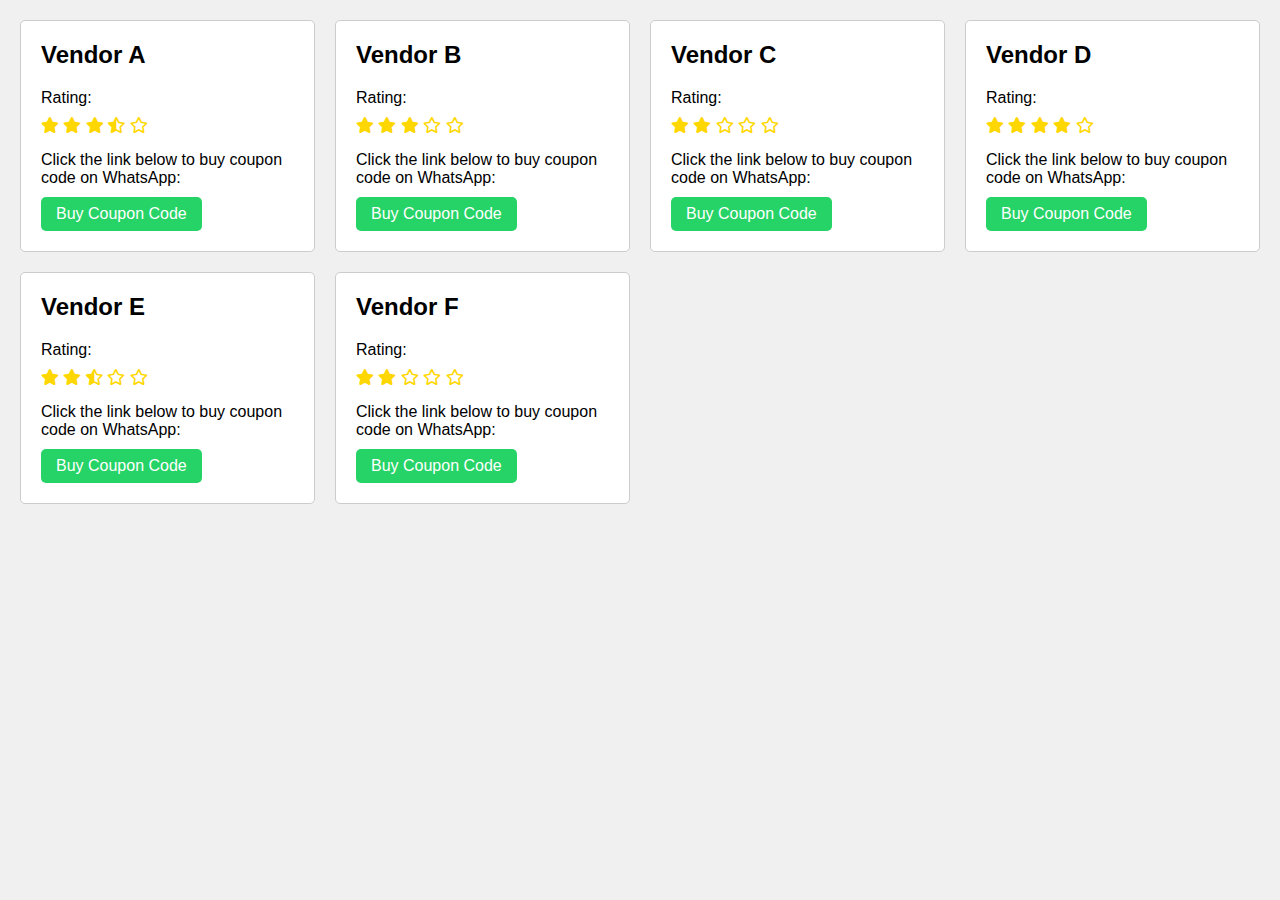
==== buycode.html @ 16d7a386 "hi" ====
<!DOCTYPE html>
<html lang="en">
<head>
<meta charset="UTF-8">
<meta name="viewport" content="width=device-width, initial-scale=1.0">
<title>Coupon Codes</title>
<link rel="stylesheet" href="https://cdnjs.cloudflare.com/ajax/libs/font-awesome/5.15.4/css/all.min.css">
<style>
  /* CSS Styles */
  body {
    font-family: Arial, sans-serif;
    background-color: #f0f0f0;
    margin: 0;
    padding: 20px;
  }
  .vendors-container {
    display: grid;
    grid-template-columns: repeat(auto-fit, minmax(250px, 1fr));
    gap: 20px;
  }
  .vendor {
    background-color: #fff;
    border: 1px solid #ccc;
    border-radius: 5px;
    padding: 20px;
  }
  .vendor h2 {
    margin-top: 0;
  }
  .vendor p {
    margin-bottom: 10px;
  }
  .whatsapp-link {
    display: inline-block;
    background-color: #25D366;
    color: #fff;
    padding: 8px 15px;
    text-decoration: none;
    border-radius: 5px;
  }
  .rating {
    margin-bottom: 10px;
  }
  .stars i {
    color: gold;
  }

  /* Responsive styles */
  @media (max-width: 768px) {
    .vendors-container {
      grid-template-columns: repeat(auto-fit, minmax(200px, 1fr));
    }
  }
</style>
</head>
<body>

<!-- HTML Structure -->
<div class="vendors-container">
  <div class="vendor">
    <h2>Vendor A</h2>
    <div class="rating">
      <p>Rating:</p>
      <div class="stars">
        <i class="fas fa-star"></i>
        <i class="fas fa-star"></i>
        <i class="fas fa-star"></i>
        <i class="fas fa-star-half-alt"></i>
        <i class="far fa-star"></i>
      </div>
    </div>
    <p>Click the link below to buy coupon code on WhatsApp:</p>
    <a href="https://wa.me/XXXXXXXXXXX" class="whatsapp-link">Buy Coupon Code</a>
  </div>

  <div class="vendor">
    <h2>Vendor B</h2>
    <div class="rating">
      <p>Rating:</p>
      <div class="stars">
        <i class="fas fa-star"></i>
        <i class="fas fa-star"></i>
        <i class="fas fa-star"></i>
        <i class="far fa-star"></i>
        <i class="far fa-star"></i>
      </div>
    </div>
    <p>Click the link below to buy coupon code on WhatsApp:</p>
    <a href="https://wa.me/XXXXXXXXXXX" class="whatsapp-link">Buy Coupon Code</a>
  </div>

  <div class="vendor">
    <h2>Vendor C</h2>
    <div class="rating">
      <p>Rating:</p>
      <div class="stars">
        <i class="fas fa-star"></i>
        <i class="fas fa-star"></i>
        <i class="far fa-star"></i>
        <i class="far fa-star"></i>
        <i class="far fa-star"></i>
      </div>
    </div>
    <p>Click the link below to buy coupon code on WhatsApp:</p>
    <a href="https://wa.me/XXXXXXXXXXX" class="whatsapp-link">Buy Coupon Code</a>
  </div>

  <div class="vendor">
    <h2>Vendor D</h2>
    <div class="rating">
      <p>Rating:</p>
      <div class="stars">
        <i class="fas fa-star"></i>
        <i class="fas fa-star"></i>
        <i class="fas fa-star"></i>
        <i class="fas fa-star"></i>
        <i class="far fa-star"></i>
      </div>
    </div>
    <p>Click the link below to buy coupon code on WhatsApp:</p>
    <a href="https://wa.me/XXXXXXXXXXX" class="whatsapp-link">Buy Coupon Code</a>
  </div>

  <div class="vendor">
    <h2>Vendor E</h2>
    <div class="rating">
      <p>Rating:</p>
      <div class="stars">
        <i class="fas fa-star"></i>
        <i class="fas fa-star"></i>
        <i class="fas fa-star-half-alt"></i>
        <i class="far fa-star"></i>
        <i class="far fa-star"></i>
      </div>
    </div>
    <p>Click the link below to buy coupon code on WhatsApp:</p>
    <a href="https://wa.me/XXXXXXXXXXX" class="whatsapp-link">Buy Coupon Code</a>
  </div>

  <div class="vendor">
    <h2>Vendor F</h2>
    <div class="rating">
      <p>Rating:</p>
      <div class="stars">
        <i class="fas fa-star"></i>
        <i class="fas fa-star"></i>
        <i class="far fa-star"></i>
        <i class="far fa-star"></i>
        <i class="far fa-star"></i>
      </div>
    </div>
    <p>Click the link below to buy coupon code on WhatsApp:</p>
    <a href="https://wa.me/XXXXXXXXXXX" class="whatsapp-link">Buy Coupon Code</a>
  </div>
</div>

</body>
</html>
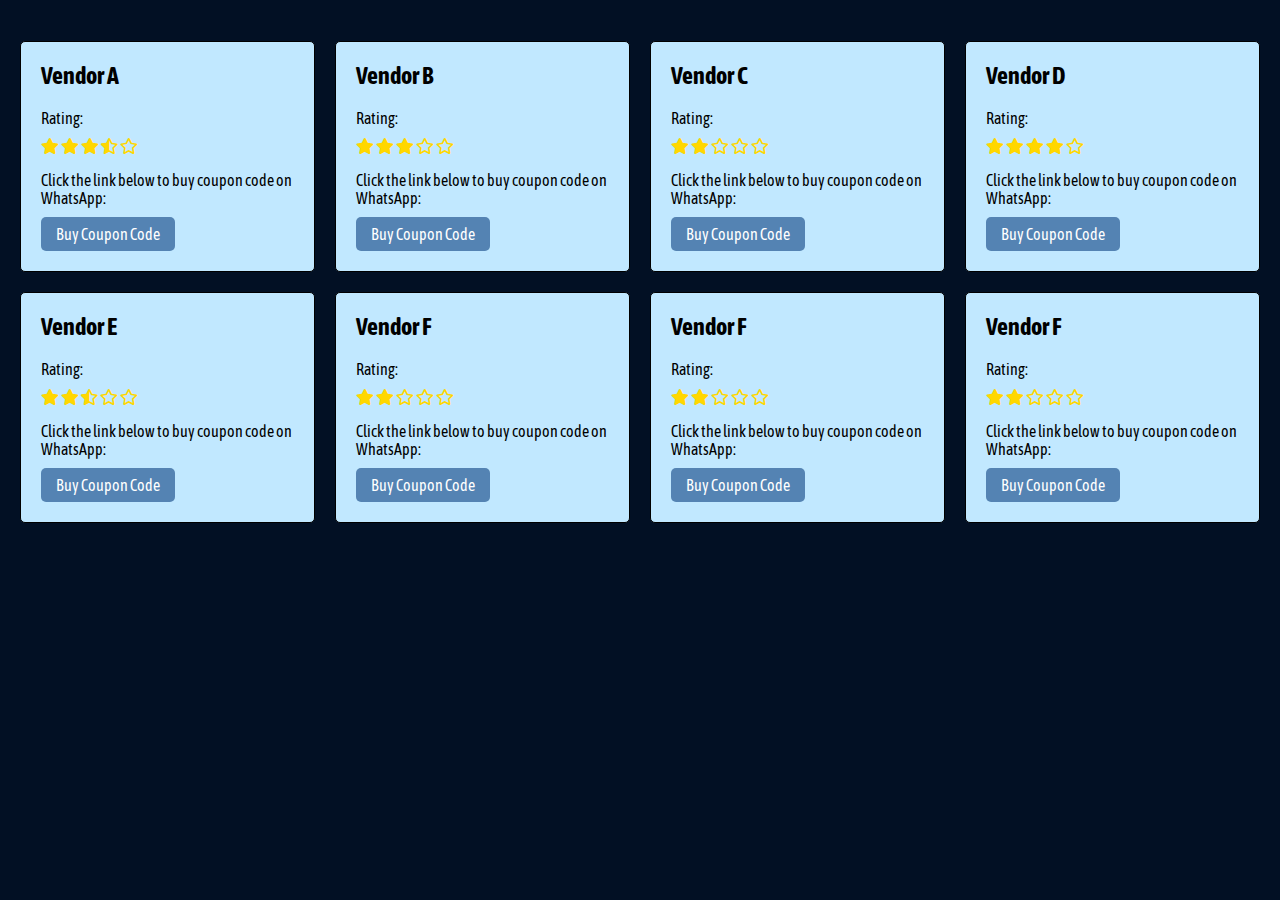
==== commit d8d2a8d7: "hey" ====
--- a/buycode.html
+++ b/buycode.html
@@ -6,10 +6,11 @@
 <title>Coupon Codes</title>
 <link rel="stylesheet" href="https://cdnjs.cloudflare.com/ajax/libs/font-awesome/5.15.4/css/all.min.css">
 <style>
+@import url('https://fonts.googleapis.com/css2?family=Asap+Condensed:ital,wght@0,200;0,300;0,400;0,500;0,600;0,700;0,800;0,900;1,200;1,300;1,400;1,500;1,600;1,700;1,800;1,900&family=Patua+One&display=swap');
   /* CSS Styles */
   body {
-    font-family: Arial, sans-serif;
-    background-color: #f0f0f0;
+    font-family: "Asap Condensed", sans-serif;
+    background-color:#021024;
     margin: 0;
     padding: 20px;
   }
@@ -19,8 +20,8 @@
     gap: 20px;
   }
   .vendor {
-    background-color: #fff;
-    border: 1px solid #ccc;
+    background-color: #C1E8FF;
+    border: 1px solid #000000;
     border-radius: 5px;
     padding: 20px;
   }
@@ -29,10 +30,11 @@
   }
   .vendor p {
     margin-bottom: 10px;
+    color: #000000;
   }
   .whatsapp-link {
     display: inline-block;
-    background-color: #25D366;
+    background-color: #5483B3;
     color: #fff;
     padding: 8px 15px;
     text-decoration: none;
@@ -54,6 +56,10 @@
 </style>
 </head>
 <body>
+
+  <div class="headline">
+    <h1></h1>
+  </div>
 
 <!-- HTML Structure -->
 <div class="vendors-container">
@@ -152,6 +158,38 @@
     <p>Click the link below to buy coupon code on WhatsApp:</p>
     <a href="https://wa.me/XXXXXXXXXXX" class="whatsapp-link">Buy Coupon Code</a>
   </div>
+
+  <div class="vendor">
+    <h2>Vendor F</h2>
+    <div class="rating">
+      <p>Rating:</p>
+      <div class="stars">
+        <i class="fas fa-star"></i>
+        <i class="fas fa-star"></i>
+        <i class="far fa-star"></i>
+        <i class="far fa-star"></i>
+        <i class="far fa-star"></i>
+      </div>
+    </div>
+    <p>Click the link below to buy coupon code on WhatsApp:</p>
+    <a href="https://wa.me/XXXXXXXXXXX" class="whatsapp-link">Buy Coupon Code</a>
+  </div>
+
+  <div class="vendor">
+    <h2>Vendor F</h2>
+    <div class="rating">
+      <p>Rating:</p>
+      <div class="stars">
+        <i class="fas fa-star"></i>
+        <i class="fas fa-star"></i>
+        <i class="far fa-star"></i>
+        <i class="far fa-star"></i>
+        <i class="far fa-star"></i>
+      </div>
+    </div>
+    <p>Click the link below to buy coupon code on WhatsApp:</p>
+    <a href="https://wa.me/XXXXXXXXXXX" class="whatsapp-link">Buy Coupon Code</a>
+  </div>
 </div>
 
 </body>
